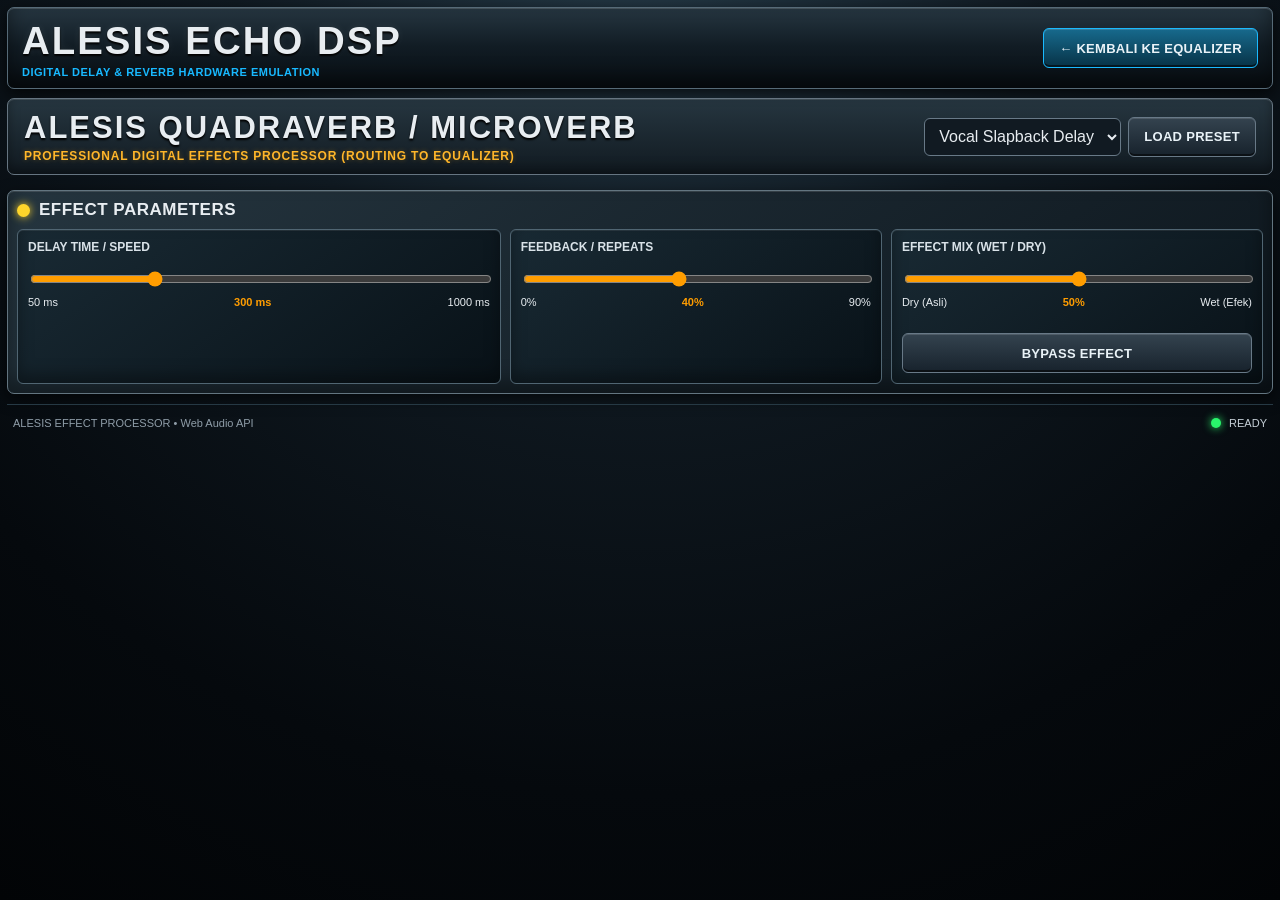
==== alesis.html @ 9c092f13 "Add alesis.html for Alesis Echo DSP interface Signed-off-by: alfattahfinance <mhmdaril707@gmail.com>" ====
<!DOCTYPE html>
<html lang="id">
<head>
  <meta charset="UTF-8" />
  <meta
    name="viewport"
    content="width=device-width, initial-scale=1.0, viewport-fit=cover"
  />
  <title>Alesis Echo & DSP Effect Unit</title>
  <link rel="stylesheet" href="css/style.css">
</head>

<body>

  <main class="app">

    <!-- TOP HEADER -->
    <header class="top-rack">

      <div class="brand">
        <h1>ALESIS ECHO DSP</h1>
        <p>DIGITAL DELAY & REVERB HARDWARE EMULATION</p>
      </div>

      <div class="top-actions">
        <!-- TOMBOL KEMBALI KE HALAMAN EQUALIZER -->
        <a href="index.html" class="hardware-button" style="text-decoration: none; display: inline-flex; align-items: center; background: linear-gradient(180deg, #176a8d, #073246); border-color: #1abaff;">
          ← KEMBALI KE EQUALIZER
        </a>
      </div>

    </header>

    <!-- DEVICE TITLE -->
    <section class="device-title">
      <div>
        <div class="device-name">ALESIS QUADRAVERB / MICROVERB</div>
        <div class="device-subtitle">PROFESSIONAL DIGITAL EFFECTS PROCESSOR (ROUTING TO EQUALIZER)</div>
      </div>

      <div class="preset-area">
        <select id="alesisPresetSelect">
          <option value="vocal-delay">Vocal Slapback Delay</option>
          <option value="long-echo">Long Echo / Stadium</option>
          <option value="reverb-hall">Large Hall Reverb</option>
        </select>
        <button class="hardware-button" id="applyAlesisPreset">LOAD PRESET</button>
      </div>
    </section>

    <!-- KONTROL EFEK ALESIS -->
    <section class="audio-engine" style="margin-top: 15px;">
      <div class="section-title">EFFECT PARAMETERS</div>

      <div class="engine-grid">

        <!-- DELAY TIME -->
        <div class="engine-box">
          <div class="engine-label">DELAY TIME / SPEED</div>
          <div style="margin: 15px 0;">
            <input type="range" id="delayTime" min="50" max="1000" step="10" value="300" />
            <div style="display: flex; justify-content: space-between; font-size: 11px; margin-top: 5px;">
              <span>50 ms</span>
              <strong id="delayTimeValue" style="color: var(--orange);">300 ms</strong>
              <span>1000 ms</span>
            </div>
          </div>
        </div>

        <!-- FEEDBACK -->
        <div class="engine-box">
          <div class="engine-label">FEEDBACK / REPEATS</div>
          <div style="margin: 15px 0;">
            <input type="range" id="delayFeedback" min="0" max="0.9" step="0.05" value="0.4" />
            <div style="display: flex; justify-content: space-between; font-size: 11px; margin-top: 5px;">
              <span>0%</span>
              <strong id="feedbackValue" style="color: var(--orange);">40%</strong>
              <span>90%</span>
            </div>
          </div>
        </div>

        <!-- MIX -->
        <div class="engine-box">
          <div class="engine-label">EFFECT MIX (WET / DRY)</div>
          <div style="margin: 15px 0;">
            <input type="range" id="effectMix" min="0" max="1" step="0.05" value="0.5" />
            <div style="display: flex; justify-content: space-between; font-size: 11px; margin-top: 5px;">
              <span>Dry (Asli)</span>
              <strong id="mixValue" style="color: var(--orange);">50%</strong>
              <span>Wet (Efek)</span>
            </div>
          </div>
          <button class="hardware-button" id="bypassAlesis" style="width:100%; margin-top:10px;">BYPASS EFFECT</button>
        </div>

      </div>
    </section>

    <!-- FOOTER -->
    <footer class="footer">
      <div>ALESIS EFFECT PROCESSOR • Web Audio API</div>
      <div class="ready" id="readyStatusAlesis">READY</div>
    </footer>

  </main>

  <!-- SCRIPT KHUSUS HALAMAN ALESIS YANG MEMANGGIL echo-alesis.js -->
  <script src="js/audio-engine.js"></script>
  <script src="js/echo-alesis.js"></script>
  <script src="js/app.js"></script>
</body>
</html>
---- css/style.css ----
/* =========================================================
   DBX 2231 GRAPHIC EQUALIZER
   COMPLETE RESPONSIVE HARDWARE UI
   ========================================================= */

:root {
  --bg: #080b0e;
  --panel: #171c21;
  --panel-2: #222a31;
  --panel-3: #303941;
  --border: #58636d;
  --text: #e8edf1;
  --muted: #9da8b1;

  --orange: #ff9d00;
  --orange-dark: #9d5100;

  --green: #29f56b;
  --yellow: #ffd52b;
  --red: #ff3030;
  --blue: #279cff;
  --blue-bright: #00c8ff;
}

* {
  box-sizing: border-box;
}

html,
body {
  width: 100%;
  min-height: 100%;
  margin: 0;
  padding: 0;
}

html {
  overflow-x: hidden;
}

body {
  overflow-x: hidden;
  background: radial-gradient(circle at 50% -10%, #263b49 0%, #101a22 35%, #05090d 75%, #020406 100%);
  color: var(--text);
  font-family: Arial, Helvetica, sans-serif;
  -webkit-text-size-adjust: 100%;
}

button,
input,
select {
  font: inherit;
}

button,
select {
  color: var(--text);
}

button {
  cursor: pointer;
  -webkit-tap-highlight-color: transparent;
  touch-action: manipulation;
}

button:active {
  transform: translateY(1px);
}

.app {
  width: 100%;
  max-width: 1900px;
  margin: 0 auto;
  padding: 7px;
}

.top-rack {
  min-height: 82px;
  display: flex;
  align-items: center;
  justify-content: space-between;
  gap: 14px;
  padding: 8px 14px;
  background: linear-gradient(180deg, #263641 0%, #111c24 48%, #080e13 100%);
  border: 1px solid #566a77;
  border-radius: 7px;
  box-shadow: inset 0 1px 0 rgba(255,255,255,.15), inset 0 -10px 20px rgba(0,0,0,.45), 0 5px 15px rgba(0,0,0,.7);
}

.brand {
  min-width: 0;
}

.brand h1 {
  margin: 0;
  font-size: clamp(22px, 3vw, 42px);
  font-weight: 900;
  letter-spacing: 2px;
  text-shadow: 0 2px 2px #000, 0 0 8px rgba(255,255,255,.08);
}

.brand p {
  margin: 3px 0 0;
  color: #18b9ff;
  font-size: 11px;
  font-weight: 800;
  letter-spacing: .5px;
}

.top-actions {
  display: flex;
  flex-wrap: wrap;
  justify-content: flex-end;
  gap: 5px;
}

.hardware-button {
  min-height: 40px;
  padding: 8px 15px;
  border: 1px solid #687987;
  border-radius: 6px;
  background: linear-gradient(180deg, #34434f, #17222c);
  box-shadow: inset 0 1px 0 #ffffff22, inset 0 -2px 0 #0008;
  color: #e9f2f7;
  font-size: 13px;
  font-weight: 800;
  letter-spacing: .3px;
}

.hardware-button:hover {
  border-color: #18bfff;
  box-shadow: 0 0 10px rgba(0,180,255,.35), inset 0 1px 0 rgba(255,255,255,.15);
}

.hardware-button.active {
  color: #fff;
  background: linear-gradient(180deg, #176a8d, #073246);
  border-color: #1abaff;
  box-shadow: 0 0 8px rgba(0,180,255,.4), inset 0 0 8px rgba(0,180,255,.25);
}

.device-title {
  min-height: 70px;
  display: flex;
  align-items: center;
  justify-content: space-between;
  gap: 15px;
  margin-top: 9px;
  padding: 11px 16px;
  border: 1px solid #667581;
  border-radius: 7px;
  background: linear-gradient(180deg, #263640, #111a21);
  box-shadow: inset 0 1px 0 rgba(255,255,255,.12), inset 0 -5px 12px rgba(0,0,0,.35);
}

.device-name {
  font-size: clamp(20px, 3vw, 31px);
  font-weight: 900;
  letter-spacing: 2px;
  text-shadow: 0 2px 2px #000;
}

.device-subtitle {
  margin-top: 3px;
  color: #ffb62a;
  font-size: 12px;
  font-weight: 800;
  letter-spacing: .8px;
  text-shadow: 0 0 5px rgba(255,170,0,.3);
}

.preset-area {
  display: flex;
  align-items: center;
  flex-wrap: wrap;
  gap: 7px;
}

select {
  min-height: 38px;
  padding: 7px 10px;
  border: 1px solid #687987;
  border-radius: 6px;
  background: #111a22;
  color: var(--text);
}

.channels-scroll {
  width: 100%;
  min-width: 0;
  margin: 0;
  padding: 0;
  overflow-x: auto;
  overflow-y: hidden;
  -webkit-overflow-scrolling: touch;
  overscroll-behavior-x: contain;
  overscroll-behavior-y: none;
  scrollbar-width: auto;
  scrollbar-color: #788792 #151c22;
  touch-action: pan-x;
}

.channels {
  display: grid;
  grid-template-columns: minmax(0, 1fr) minmax(0, 1fr);
  gap: 10px;
  width: 100%;
  min-width: 0;
  margin-top: 9px;
  align-items: stretch;
}

.channel {
  position: relative;
  min-width: 0;
  width: 100%;
  padding: 10px;
  border: 1px solid #687782;
  border-radius: 7px;
  background: linear-gradient(145deg, #263842 0%, #111c24 35%, #0a1117 70%, #1b2932 100%);
  box-shadow: inset 0 1px 0 rgba(255,255,255,.12), inset 0 -15px 25px rgba(0,0,0,.45), 0 5px 15px rgba(0,0,0,.75);
  overflow: hidden;
}

.channel-header {
  min-height: 43px;
  display: flex;
  align-items: center;
  justify-content: space-between;
  gap: 8px;
  margin-bottom: 9px;
  padding: 3px 7px;
  background: linear-gradient(180deg, #1e2d37, #0a1218);
  border: 1px solid #435966;
  box-shadow: inset 0 1px 0 rgba(255,255,255,.1), inset 0 -5px 10px rgba(0,0,0,.35);
}

.channel-label {
  display: flex;
  align-items: center;
  gap: 9px;
  font-size: clamp(16px, 1.5vw, 22px);
  font-weight: 900;
  letter-spacing: .5px;
  text-shadow: 0 2px 2px #000;
}

.power-led {
  width: 20px;
  height: 20px;
  flex: 0 0 auto;
  border-radius: 50%;
  background: radial-gradient(circle at 35% 30%, #ffffff 0 8%, #62ff9a 20%, #13ef51 55%, #07842d 100%);
  border: 1px solid #42ff83;
  box-shadow: 0 0 6px #1dff61, 0 0 18px rgba(25,255,90,.8), inset 0 1px 3px #fff;
}

.channel-status {
  display: flex;
  flex-wrap: wrap;
  justify-content: flex-end;
  gap: 5px;
}

.status-light {
  display: inline-flex;
  align-items: center;
  gap: 6px;
  min-height: 31px;
  padding: 5px 9px;
  border: 1px solid #4b606d;
  border-radius: 5px;
  background: linear-gradient(180deg, #202e37, #0a1117);
  color: #8e9aa2;
  font-size: 10px;
  font-weight: 800;
  box-shadow: inset 0 1px 0 rgba(255,255,255,.08), 0 2px 3px #000;
}

.status-light::before {
  content: "";
  width: 9px;
  height: 9px;
  flex: 0 0 auto;
  border-radius: 50%;
  background: #26342c;
  box-shadow: none;
  opacity: .45;
}

.status-light.active {
  color: #dfffea;
  border-color: #27663e;
  background: linear-gradient(180deg, #172b20, #09130d);
}

.status-light.active::before {
  background: var(--green);
  box-shadow: 0 0 7px var(--green), 0 0 13px rgba(41,245,107,.45);
  opacity: 1;
}

.status-light.bypass {
  color: #9a8587;
}

.status-light.bypass::before {
  background: #3a171b;
  box-shadow: none;
  opacity: .45;
}

.status-light.bypass.active {
  color: #ffd8da;
  border-color: #71343a;
  background: linear-gradient(180deg, #32171a, #10090a);
}

.status-light.bypass.active::before {
  background: var(--red);
  box-shadow: 0 0 7px var(--red), 0 0 14px rgba(255,48,48,.45);
  opacity: 1;
}

.status-light.test {
  color: #998f69;
}

.status-light.test::before {
  background: #3a3214;
  box-shadow: none;
  opacity: .45;
}

.status-light.test.active {
  color: #fff2a2;
  border-color: #77651d;
  background: linear-gradient(180deg, #332d12, #110f07);
}

.status-light.test.active::before {
  background: var(--yellow);
  box-shadow: 0 0 7px var(--yellow), 0 0 14px rgba(255,213,43,.45);
  opacity: 1;
}

.control-row {
  display: grid;
  grid-template-columns: 1.15fr .9fr .9fr 1.55fr auto;
  gap: 7px;
  align-items: stretch;
}

.control-box {
  min-width: 0;
  min-height: 108px;
  padding: 8px;
  border: 1px solid #506674;
  border-radius: 6px;
  background: linear-gradient(145deg, #1b2a34, #091117);
  box-shadow: inset 0 1px 0 rgba(255,255,255,.09), inset 0 -8px 15px rgba(0,0,0,.4), 0 2px 4px rgba(0,0,0,.45);
}

.control-title {
  margin-bottom: 8px;
  color: #e7edf1;
  font-size: 11px;
  font-weight: 900;
  letter-spacing: .3px;
  text-shadow: 0 1px 2px #000;
  white-space: nowrap;
}

.gain-slider {
  width: 100%;
  height: 18px;
  cursor: pointer;
  touch-action: pan-y;
}

.gain-slider::-webkit-slider-thumb {
  appearance: none;
  -webkit-appearance: none;
  width: 22px;
  height: 22px;
  border-radius: 50%;
  background: radial-gradient(circle at 35% 30%, #dce5e9 0 7%, #7e8a91 22%, #263038 58%, #080b0e 80%, #6c777d 100%);
  border: 1px solid #aab6bc;
  box-shadow: 0 2px 5px #000, 0 0 5px rgba(0,160,255,.4);
}

.gain-value {
  display: flex;
  align-items: center;
  justify-content: space-between;
  gap: 6px;
  margin-top: 4px;
  font-size: 12px;
}

.gain-value strong {
  font-size: 15px;
  color: #f0f3f5;
}

input[type="range"] {
  width: 100%;
  accent-color: var(--orange);
  cursor: pointer;
}

.small-button {
  min-height: 35px;
  min-width: 38px;
  padding: 5px 10px;
  border: 1px solid #617582;
  border-radius: 5px;
  background: linear-gradient(180deg, #334754, #101b23);
  color: #e9f2f7;
  box-shadow: inset 0 1px 0 rgba(255,255,255,.12), inset 0 -3px 5px rgba(0,0,0,.45), 0 2px 3px #000;
  font-size: 11px;
  font-weight: 900;
  touch-action: manipulation;
  -webkit-tap-highlight-color: transparent;
}

.small-button:hover {
  border-color: #14baff;
}

.small-button.active {
  color: #fff;
  background: linear-gradient(180deg, #176a8d, #073246);
  border-color: #1abaff;
  box-shadow: 0 0 8px rgba(0,180,255,.4), inset 0 0 8px rgba(0,180,255,.25);
}

.channel-buttons {
  display: flex;
  gap: 6px;
  margin-top: 7px;
}

.channel-buttons .small-button {
  min-height: 43px;
  flex: 1;
  background: linear-gradient(180deg, #30434f, #0e1a22);
  font-size: 11px;
  letter-spacing: .4px;
}

.meter-box {
  min-width: 0;
}

.meter-scale {
  display: flex;
  justify-content: space-between;
  gap: 2px;
  margin-bottom: 5px;
  color: #d7e0e7;
  font-size: 9px;
}

.led-meter {
  display: grid;
  grid-template-columns: repeat(18, minmax(7px, 1fr));
  gap: 3px;
  min-height: 36px;
  padding: 5px;
  border: 1px solid #314752;
  border-radius: 5px;
  background: linear-gradient(180deg, #020609, #071015);
  box-shadow: inset 0 0 10px #000, 0 0 2px rgba(0,180,255,.25);
  direction: ltr;
}

.led-meter span {
  min-width: 7px;
  height: 22px;
  border-radius: 3px;
  background: linear-gradient(180deg, #10201c, #07100e);
  border: 1px solid #20352d;
  box-shadow: inset 0 0 3px #000;
}

.led-meter span.on {
  background: linear-gradient(180deg, #75ff9a, #0cff4d);
  border-color: #a0ffb8;
  box-shadow: 0 0 5px #20ff65, 0 0 11px rgba(20,255,80,.65), inset 0 0 4px #fff;
}

.led-meter span:nth-child(n + 11).on {
  background: linear-gradient(180deg, #fff176, #ffc400);
  border-color: #fff8a0;
  box-shadow: 0 0 7px #ffd21c, inset 0 0 3px #fff;
}

.led-meter span:nth-child(n + 16).on {
  background: linear-gradient(180deg, #ff8b8b, #ff2020);
  border-color: #ffb0b0;
  box-shadow: 0 0 8px #ff3030, 0 0 14px rgba(255,40,40,.6);
}

.clip-box {
  display: flex;
  flex-direction: column;
  align-items: center;
  justify-content: center;
  gap: 5px;
  min-width: 55px;
  border: 1px solid #743238;
  border-radius: 6px;
  background: linear-gradient(180deg, #401719, #18090b);
  box-shadow: inset 0 0 10px rgba(255,0,0,.12), 0 2px 4px #000;
}

.clip-led {
  width: 17px;
  height: 17px;
  border-radius: 50%;
  background: radial-gradient(circle, #87252a, #3b1115);
  border: 1px solid #9d3036;
}

.clip-led.on {
  background: radial-gradient(circle at 35% 30%, #fff 0 5%, #ff7777 18%, #ff2020 60%, #a40000 100%);
  box-shadow: 0 0 8px #ff3030, 0 0 20px rgba(255,0,0,.75);
}

.clip-text {
  color: #ff7777;
  font-size: 10px;
  font-weight: 900;
}

.eq-wrapper {
  position: relative;
  width: 100%;
  max-width: 100%;
  min-width: 0;
  margin-top: 10px;
  padding: 8px 4px 10px;
  border: 1px solid #435b68;
  border-radius: 6px;
  background: linear-gradient(90deg, #080f14, #17252e 50%, #080f14);
  box-shadow: inset 0 0 15px rgba(0,0,0,.55);
  overflow-x: auto;
  overflow-y: hidden;
  -webkit-overflow-scrolling: touch;
  overscroll-behavior-x: contain;
  overscroll-behavior-y: none;
  scrollbar-width: auto;
  scrollbar-color: #788792 #151c22;
  touch-action: pan-x;
  cursor: grab;
}

.eq-wrapper:active {
  cursor: grabbing;
}

.eq-scale {
  display: grid;
  grid-template-columns: repeat(7, 1fr);
  width: 100%;
  min-width: 1178px;
  margin-bottom: 4px;
  color: #e0e7ec;
  font-size: 11px;
  font-weight: 800;
}

.eq-scale span {
  text-align: center;
}

.eq-area {
  display: flex;
  flex-direction: row;
  align-items: stretch;
  width: max-content;
  min-width: 1220px;
  gap: 8px;
}

.db-scale {
  display: flex;
  flex-direction: column;
  justify-content: space-between;
  flex: 0 0 31px;
  width: 31px;
  height: 330px;
  padding: 9px 0 22px;
  color: #e2e9ed;
  font-size: 10px;
  font-weight: 900;
  text-align: right;
  text-shadow: 0 1px 2px #000;
  pointer-events: none;
}

.bands {
  display: grid;
  grid-template-columns: repeat(31, 30px);
  grid-auto-columns: 30px;
  gap: 8px;
  width: max-content;
  min-width: 1178px;
  flex: 0 0 auto;
  align-items: stretch;
}

.band {
  position: relative;
  width: 30px;
  min-width: 30px;
  max-width: 30px;
  height: 330px;
  padding: 6px 2px 0;
  border: 1px solid #4c606c;
  border-radius: 5px;
  background: linear-gradient(90deg, #091117, #1d2a33 48%, #091117);
  box-shadow: inset 1px 0 rgba(255,255,255,.04), inset -1px 0 rgba(0,0,0,.8), inset 0 0 5px #000;
  flex: 0 0 30px;
  user-select: none;
  -webkit-user-select: none;
  touch-action: pan-x;
  -webkit-tap-highlight-color: transparent;
  cursor: pointer;
}

.band.is-dragging {
  cursor: ns-resize;
}

.band:focus-within {
  outline: none;
}

.band-track {
  position: absolute;
  top: 12px;
  bottom: 36px;
  left: 50%;
  width: 6px;
  transform: translateX(-50%);
  border-radius: 999px;
  background: repeating-linear-gradient(to bottom, #6d7c85 0, #6d7c85 1px, transparent 1px, transparent 16px), linear-gradient(90deg, #060a0e, #53636d, #060a0e);
  box-shadow: inset 0 0 4px #000, 0 0 0 1px #05080a;
  pointer-events: none;
}

.band-track::after {
  content: "";
  position: absolute;
  left: 50%;
  bottom: 0;
  width: 6px;
  height: var(--fader-level, 50%);
  transform: translateX(-50%);
  border-radius: 999px;
  background: linear-gradient(to top, #18a0ff, #49c7ff);
  box-shadow: 0 0 5px #00bfff, 0 0 10px rgba(0,180,255,.55);
  pointer-events: none;
}

.band input[type="range"] {
  position: absolute;
  z-index: 5;
  top: 50%;
  left: 50%;
  width: 282px;
  height: 44px;
  margin: 0;
  transform: translate(-50%, -50%) rotate(-90deg);
  appearance: none;
  -webkit-appearance: none;
  background: transparent;
  cursor: pointer;
  pointer-events: none;
  touch-action: none;
}

.band input[type="range"]::-webkit-slider-runnable-track {
  height: 6px;
  border: none;
  border-radius: 999px;
  background: transparent;
}

.band input[type="range"]::-moz-range-track {
  height: 6px;
  border: none;
  border-radius: 999px;
  background: transparent;
}

.band input[type="range"]::-webkit-slider-thumb {
  appearance: none;
  -webkit-appearance: none;
  width: 28px;
  height: 40px;
  margin-top: -17px;
  border: 2px solid rgba(255,255,255,.8);
  border-radius: 6px;
  background: linear-gradient(to bottom, #f5f5f5, #aeb6bf);
  box-shadow: 0 2px 5px rgba(0,0,0,.45), inset 0 1px 1px rgba(255,255,255,.8);
  pointer-events: none;
}

.band input[type="range"]::-moz-range-thumb {
  width: 28px;
  height: 40px;
  border: 2px solid rgba(255,255,255,.8);
  border-radius: 6px;
  background: linear-gradient(to bottom, #f5f5f5, #aeb6bf);
  box-shadow: 0 2px 5px rgba(0,0,0,.45), inset 0 1px 1px rgba(255,255,255,.8);
  pointer-events: none;
}

.band-frequency {
  position: absolute;
  left: 50%;
  bottom: 18px;
  transform: translateX(-50%);
  width: max-content;
  color: #e8eef2;
  font-size: 9px;
  line-height: 1;
  font-weight: 900;
  white-space: nowrap;
  text-align: center;
  text-shadow: 0 1px 2px #000;
  pointer-events: none;
}

.band-value {
  position: absolute;
  left: 50%;
  bottom: 2px;
  transform: translateX(-50%);
  width: max-content;
  min-width: 28px;
  color: #ffc12a;
  font-size: 9px;
  line-height: 1;
  font-weight: 900;
  white-space: nowrap;
  text-align: center;
  text-shadow: 0 0 4px rgba(255,170,0,.35);
  pointer-events: none;
}

.channel-footer {
  display: flex;
  align-items: center;
  justify-content: space-between;
  gap: 8px;
  margin-top: 7px;
  color: #9eabb5;
  font-size: 10px;
}

.audio-engine {
  margin-top: 10px;
  padding: 9px;
  border: 1px solid #637580;
  border-radius: 7px;
  background: linear-gradient(145deg, #25353f, #0d161d);
  box-shadow: inset 0 1px 0 rgba(255,255,255,.12), inset 0 -12px 20px rgba(0,0,0,.4), 0 5px 15px rgba(0,0,0,.65);
}

.section-title {
  display: flex;
  align-items: center;
  gap: 9px;
  margin-bottom: 9px;
  font-size: 17px;
  font-weight: 900;
  letter-spacing: .5px;
}

.section-title::before {
  content: "";
  width: 13px;
  height: 13px;
  flex: 0 0 auto;
  border-radius: 50%;
  background: var(--yellow);
  box-shadow: 0 0 9px var(--yellow);
}

.engine-grid {
  display: grid;
  grid-template-columns: 1.3fr 1fr 1fr;
  gap: 9px;
}

.engine-box {
  min-width: 0;
  padding: 10px;
  border: 1px solid #506572;
  border-radius: 6px;
  background: linear-gradient(145deg, #192a34, #081117);
  box-shadow: inset 0 1px 0 rgba(255,255,255,.08), inset 0 -8px 15px rgba(0,0,0,.35);
}

.engine-label {
  margin-bottom: 8px;
  color: #d9e2e8;
  font-size: 12px;
  font-weight: 800;
}

.engine-controls {
  display: flex;
  flex-wrap: wrap;
  gap: 7px;
}

.engine-controls .hardware-button {
  flex: 1 1 120px;
  min-height: 43px;
  background: linear-gradient(180deg, #315064, #0c1b24);
}

.hardware-select {
  width: 100%;
  min-height: 34px;
  padding: 5px 8px;
  font-size: 12px;
}

.file-input {
  width: 100%;
  color: #b8c4cc;
  font-size: 11px;
}

#audioPlayer {
  width: 100%;
  min-height: 38px;
  margin-top: 10px;
  border-radius: 5px;
  background: #071017;
}

#currentAudioName {
  margin-top: 7px;
  padding: 7px 9px;
  border: 1px solid #334a56;
  border-radius: 5px;
  background: #091219;
  color: #dce6eb;
  font-size: 11px;
  font-weight: 700;
  white-space: nowrap;
  overflow: hidden;
  text-overflow: ellipsis;
}

#audioPlaylist {
  margin-top: 6px;
  max-height: 160px;
  overflow-y: auto;
  border: 1px solid #405561;
  border-radius: 5px;
  background: #071017;
  box-shadow: inset 0 0 8px rgba(0,0,0,.6);
  scrollbar-width: thin;
  scrollbar-color: #667984 #101920;
}

#audioPlaylist button {
  transition: background .15s ease, color .15s ease;
}

#audioPlaylist button:hover {
  background: #174761 !important;
}

.master-row {
  display: flex;
  align-items: center;
  gap: 10px;
}

.master-row input {
  flex: 1;
}

.master-row input[type="range"] {
  height: 9px;
  appearance: none;
  -webkit-appearance: none;
  border-radius: 5px;
  background: linear-gradient(90deg, #078bff, #23aaff 65%, #3c4449 65%);
  box-shadow: inset 0 2px 3px #000;
}

.master-row input[type="range"]::-webkit-slider-thumb {
  appearance: none;
  -webkit-appearance: none;
  width: 25px;
  height: 34px;
  border: 1px solid #d4dce0;
  border-radius: 4px;
  background: linear-gradient(180deg, #f5f8fa, #87949a, #dce3e7, #58646a);
  box-shadow: 0 2px 5px #000, 0 0 6px rgba(0,170,255,.5);
}

.master-value {
  min-width: 55px;
  color: #ffb52b;
  font-weight: 900;
  text-align: right;
}

.footer {
  display: flex;
  align-items: center;
  justify-content: space-between;
  gap: 10px;
  margin-top: 10px;
  padding: 12px 6px 2px;
  border-top: 1px solid #263944;
  color: #8f9da8;
  font-size: 11px;
}

.ready {
  display: flex;
  align-items: center;
  gap: 8px;
  color: #c6d0d7;
}

.ready::before {
  content: "";
  width: 10px;
  height: 10px;
  flex: 0 0 auto;
  border-radius: 50%;
  background: var(--green);
  box-shadow: 0 0 8px var(--green);
}

@media (max-width: 1100px) {
  .control-row {
    grid-template-columns: 1fr 1fr 1fr;
  }
  .meter-box {
    grid-column: span 2;
  }
  .clip-box {
    min-height: 70px;
  }
  .engine-grid {
    grid-template-columns: 1fr 1fr;
  }
}

@media (orientation: landscape) and (max-width: 1100px) {
  .app {
    padding: 5px;
  }
  .channels {
    grid-template-columns: 520px 520px;
    width: max-content;
    min-width: max-content;
    gap: 18px;
  }
  .channel {
    width: 520px;
    min-width: 520px;
    max-width: 520px;
  }
  .channel-header {
    flex-direction: row;
  }
  .channel-status {
    justify-content: flex-end;
  }
  .band {
    height: 300px;
  }
  .db-scale {
    height: 300px;
  }
  .eq-area {
    min-width: 1220px;
  }
}

@media (max-width: 760px) {
  .app {
    padding: 7px;
  }
  .top-rack,
  .device-title {
    align-items: flex-start;
    flex-direction: column;
  }
  .top-actions,
  .preset-area {
    width: 100%;
    justify-content: flex-start;
  }
  .channels {
    grid-template-columns: 1fr;
    width: 100%;
    min-width: 0;
  }
  .channel {
    width: 100%;
    min-width: 0;
    max-width: 100%;
    padding: 8px;
  }
  .channel-header {
    align-items: flex-start;
    flex-direction: column;
  }
  .channel-status {
    justify-content: flex-start;
  }
  .control-row {
    grid-template-columns: 1fr 1fr;
  }
  .meter-box {
    grid-column: span 2;
  }
  .clip-box {
    min-height: 58px;
  }
  .engine-grid {
    grid-template-columns: 1fr;
  }
  .footer {
    align-items: flex-start;
    flex-direction: column;
  }
}

@media (max-width: 480px) {
  .channel {
    padding: 8px;
  }
  .channel-label {
    font-size: 16px;
  }
  .status-light {
    min-height: 28px;
    padding: 4px 7px;
    font-size: 9px;
  }
  .control-row {
    gap: 6px;
  }
  .control-box {
    padding: 7px;
  }
  .eq-scale {
    min-width: 1178px;
  }
  .eq-area {
    min-width: 1220px;
  }
  .bands {
    grid-template-columns: repeat(31, 30px);
    gap: 8px;
  }
  .band {
    width: 30px;
    min-width: 30px;
    max-width: 30px;
    height: 330px;
    flex-basis: 30px;
  }
  .db-scale {
    height: 330px;
  }
  .led-meter {
    gap: 2px;
  }
  .led-meter span {
    min-width: 5px;
  }
}

@media (min-width: 1000px) {
  .band {
    width: 32px;
    min-width: 32px;
    max-width: 32px;
  }
  .bands {
    grid-template-columns: repeat(31, 32px);
    grid-auto-columns: 32px;
    gap: 9px;
  }
}

@media (min-width: 1600px) {
  .band {
    height: 360px;
  }
  .db-scale {
    height: 360px;
  }
}

@media (max-width: 600px) {
  .engine-controls {
    flex-direction: column;
  }
  .engine-controls .hardware-button {
    width: 100%;
    flex: 1 1 auto;
  }
  .master-row {
    align-items: stretch;
    flex-direction: column;
  }
  .master-value {
    width: 100%;
    text-align: left;
  }
}

@media (prefers-reduced-motion: reduce) {
  *,
  *::before,
  *::after {
    scroll-behavior: auto !important;
    animation-duration: .01ms !important;
    animation-iteration-count: 1 !important;
    transition-duration: .01ms !important;
  }
}
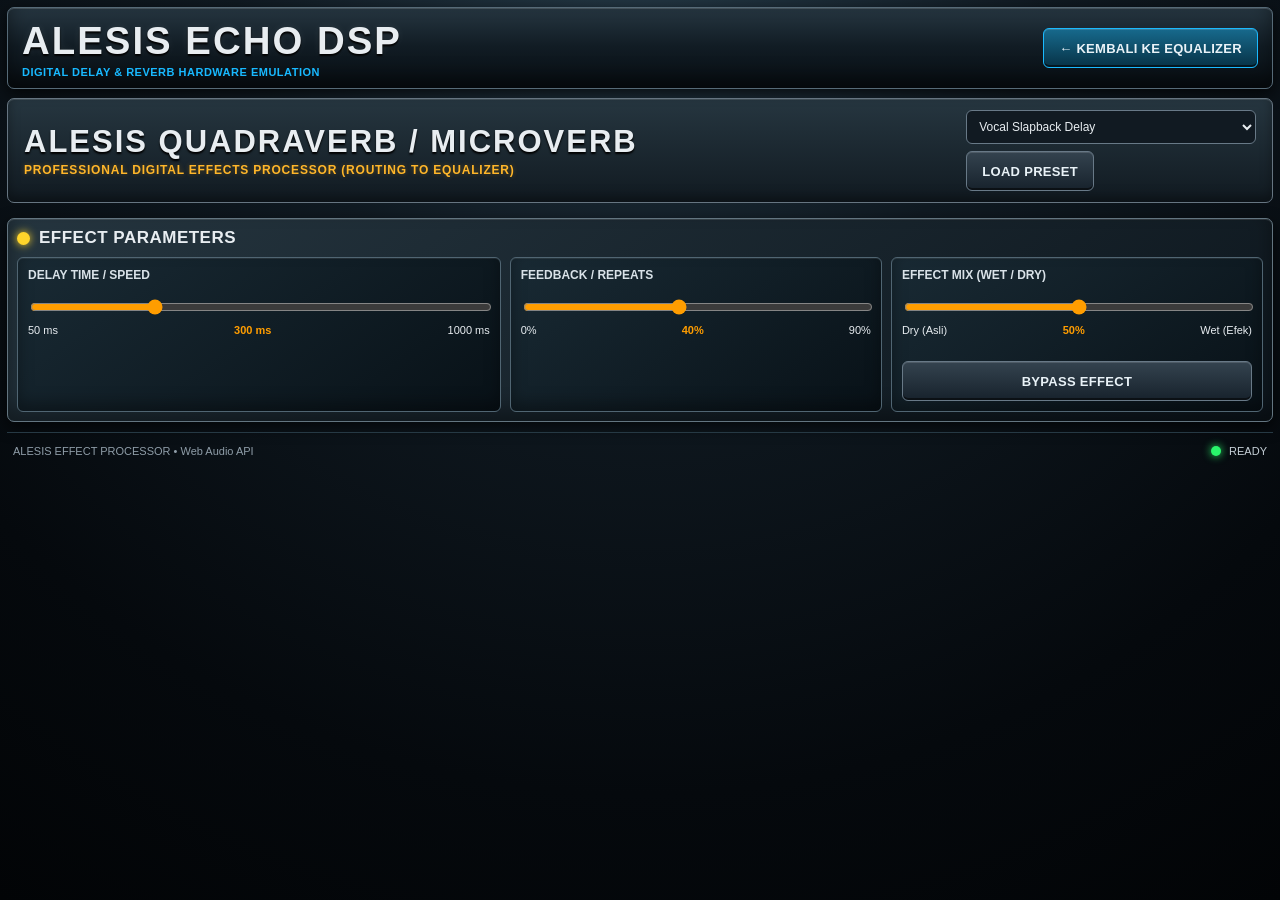
==== commit 87f499ca: "Add class to alesis preset select element Signed-off-by: alfattahfinance <mhmdaril707@gmail.com>" ====
--- a/alesis.html
+++ b/alesis.html
@@ -39,7 +39,7 @@
       </div>
 
       <div class="preset-area">
-        <select id="alesisPresetSelect">
+        <select id="alesisPresetSelect" class="hardware-select">
           <option value="vocal-delay">Vocal Slapback Delay</option>
           <option value="long-echo">Long Echo / Stadium</option>
           <option value="reverb-hall">Large Hall Reverb</option>
@@ -105,9 +105,8 @@
 
   </main>
 
-  <!-- SCRIPT KHUSUS HALAMAN ALESIS YANG MEMANGGIL echo-alesis.js -->
+  <!-- SCRIPT HALAMAN ALESIS -->
   <script src="js/audio-engine.js"></script>
   <script src="js/echo-alesis.js"></script>
-  <script src="js/app.js"></script>
 </body>
 </html>
--- a/css/style.css
+++ b/css/style.css
@@ -1139,3 +1139,118 @@
     transition-duration: .01ms !important;
   }
 }
+/* =========================================================
+   ECHO ALESIS HARDWARE UI STYLING
+   ========================================================= */
+
+.echo-page {
+  width: 100%;
+  max-width: 900px;
+  margin: 20px auto;
+  padding: 16px;
+
+  border: 1px solid #687782;
+  border-radius: 7px;
+
+  background: linear-gradient(
+    145deg,
+    #263842 0%,
+    #111c24 35%,
+    #0a1117 70%,
+    #1b2932 100%
+  );
+
+  box-shadow:
+    inset 0 1px 0 rgba(255,255,255,.12),
+    inset 0 -15px 25px rgba(0,0,0,.45),
+    0 5px 15px rgba(0,0,0,.75);
+}
+
+.echo-header {
+  min-height: 50px;
+
+  display: flex;
+  align-items: center;
+  justify-content: space-between;
+
+  gap: 10px;
+
+  margin-bottom: 15px;
+  padding: 8px 12px;
+
+  background: linear-gradient(
+    180deg,
+    #1e2d37,
+    #0a1218
+  );
+
+  border: 1px solid #435966;
+  border-radius: 5px;
+
+  box-shadow:
+    inset 0 1px 0 rgba(255,255,255,.1),
+    inset 0 -5px 10px rgba(0,0,0,.35);
+}
+
+.echo-title {
+  font-size: clamp(18px, 2vw, 24px);
+  font-weight: 900;
+  letter-spacing: 1px;
+  text-shadow: 0 2px 2px #000;
+}
+
+.echo-subtitle {
+  margin-top: 2px;
+  color: #ffb62a;
+  font-size: 11px;
+  font-weight: 800;
+  letter-spacing: .5px;
+}
+
+.echo-controls {
+  display: grid;
+  grid-template-columns: repeat(auto-fit, minmax(180px, 1fr));
+  gap: 12px;
+}
+
+.echo-control {
+  padding: 12px;
+  border: 1px solid #506674;
+  border-radius: 6px;
+
+  background: linear-gradient(
+    145deg,
+    #1b2a34,
+    #091117
+  );
+
+  box-shadow:
+    inset 0 1px 0 rgba(255,255,255,.09),
+    inset 0 -8px 15px rgba(0,0,0,.4),
+    0 2px 4px rgba(0,0,0,.45);
+}
+
+.echo-control-title {
+  margin-bottom: 10px;
+  color: #e7edf1;
+  font-size: 12px;
+  font-weight: 900;
+  letter-spacing: .3px;
+  text-shadow: 0 1px 2px #000;
+}
+
+.echo-control input[type="range"] {
+  width: 100%;
+  accent-color: var(--orange);
+  cursor: pointer;
+  margin: 8px 0;
+}
+
+.echo-control-value {
+  text-align: right;
+  color: #ffc12a;
+  font-size: 13px;
+  font-weight: 900;
+  text-shadow: 0 0 4px rgba(255,170,0,.35);
+}
+
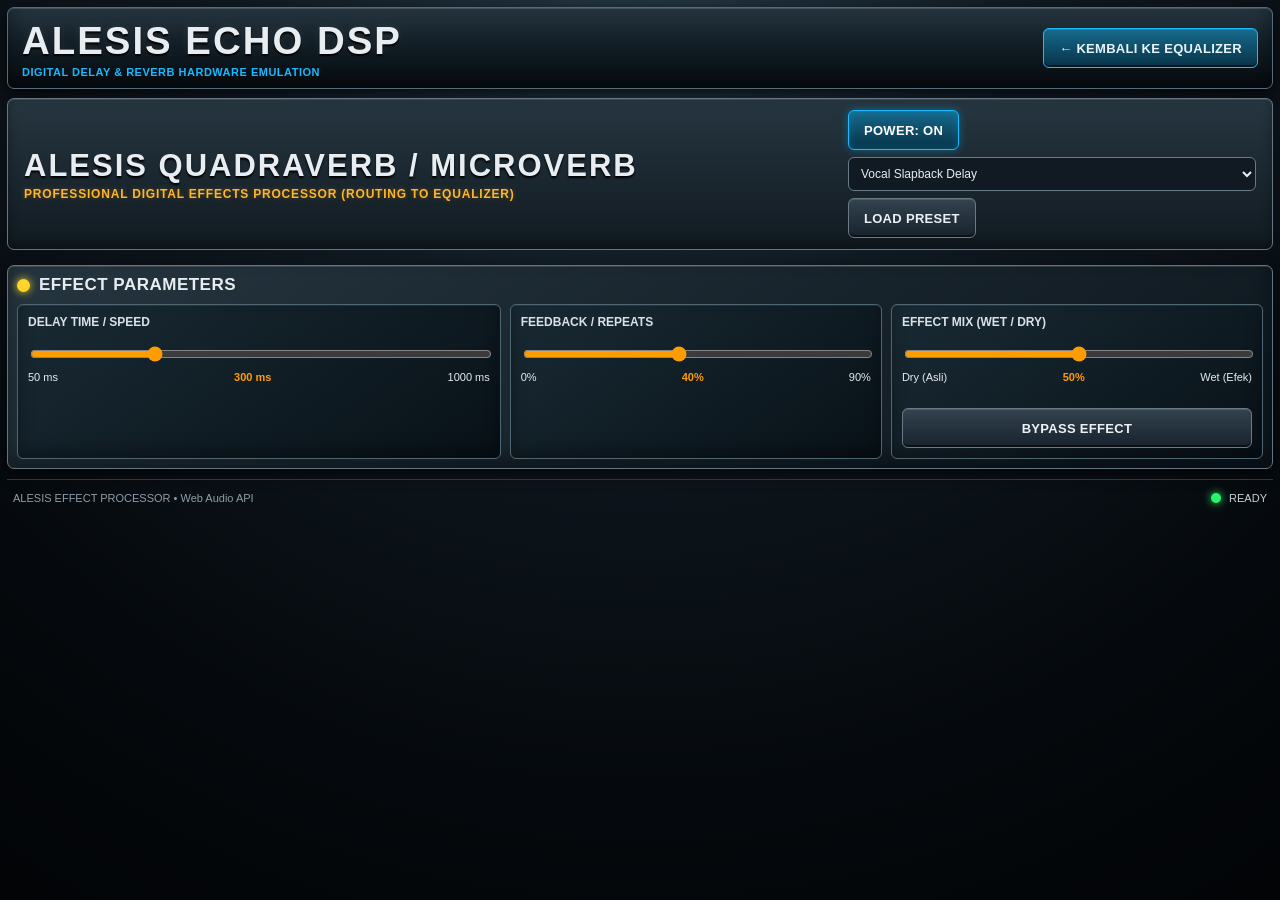
==== commit 887e6b67: "Add power button to Alesis effects processor Added a power button for the Alesis effects processor. " ====
--- a/alesis.html
+++ b/alesis.html
@@ -39,6 +39,11 @@
       </div>
 
       <div class="preset-area">
+        <!-- TOMBOL POWER ON / OFF EFEK ALESIS -->
+        <button class="hardware-button active" id="echoPowerBtn" style="background: linear-gradient(180deg, #176a8d, #073246); border-color: #1abaff;">
+          POWER: ON
+        </button>
+
         <select id="alesisPresetSelect" class="hardware-select">
           <option value="vocal-delay">Vocal Slapback Delay</option>
           <option value="long-echo">Long Echo / Stadium</option>
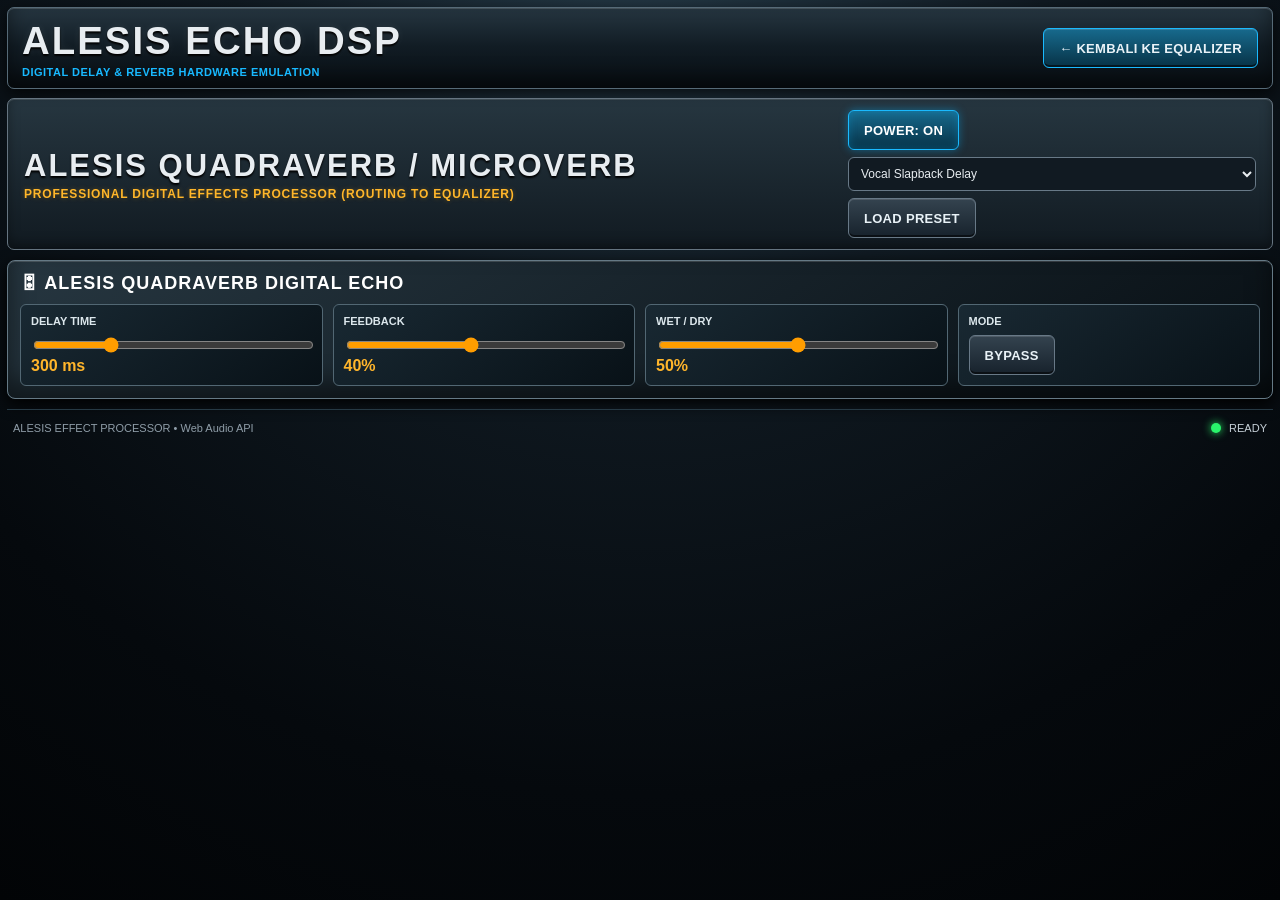
==== commit 206cb476: "Refactor Alesis effect parameters section Signed-off-by: alfattahfinance <mhmdaril707@gmail.com>" ====
--- a/alesis.html
+++ b/alesis.html
@@ -53,54 +53,80 @@
       </div>
     </section>
 
-    <!-- KONTROL EFEK ALESIS -->
-    <section class="audio-engine" style="margin-top: 15px;">
-      <div class="section-title">EFFECT PARAMETERS</div>
+<section class="dsp-rack">
 
-      <div class="engine-grid">
+<div class="dsp-title">
+🎛 ALESIS QUADRAVERB DIGITAL ECHO
+</div>
 
-        <!-- DELAY TIME -->
-        <div class="engine-box">
-          <div class="engine-label">DELAY TIME / SPEED</div>
-          <div style="margin: 15px 0;">
-            <input type="range" id="delayTime" min="50" max="1000" step="10" value="300" />
-            <div style="display: flex; justify-content: space-between; font-size: 11px; margin-top: 5px;">
-              <span>50 ms</span>
-              <strong id="delayTimeValue" style="color: var(--orange);">300 ms</strong>
-              <span>1000 ms</span>
-            </div>
-          </div>
-        </div>
+<div class="dsp-controls">
 
-        <!-- FEEDBACK -->
-        <div class="engine-box">
-          <div class="engine-label">FEEDBACK / REPEATS</div>
-          <div style="margin: 15px 0;">
-            <input type="range" id="delayFeedback" min="0" max="0.9" step="0.05" value="0.4" />
-            <div style="display: flex; justify-content: space-between; font-size: 11px; margin-top: 5px;">
-              <span>0%</span>
-              <strong id="feedbackValue" style="color: var(--orange);">40%</strong>
-              <span>90%</span>
-            </div>
-          </div>
-        </div>
 
-        <!-- MIX -->
-        <div class="engine-box">
-          <div class="engine-label">EFFECT MIX (WET / DRY)</div>
-          <div style="margin: 15px 0;">
-            <input type="range" id="effectMix" min="0" max="1" step="0.05" value="0.5" />
-            <div style="display: flex; justify-content: space-between; font-size: 11px; margin-top: 5px;">
-              <span>Dry (Asli)</span>
-              <strong id="mixValue" style="color: var(--orange);">50%</strong>
-              <span>Wet (Efek)</span>
-            </div>
-          </div>
-          <button class="hardware-button" id="bypassAlesis" style="width:100%; margin-top:10px;">BYPASS EFFECT</button>
-        </div>
+<div class="dsp-control">
+<label>DELAY TIME</label>
+<input type="range"
+id="delayTime"
+min="50"
+max="1000"
+value="300">
 
-      </div>
-    </section>
+<strong id="delayTimeValue">
+300 ms
+</strong>
+
+</div>
+
+
+<div class="dsp-control">
+<label>FEEDBACK</label>
+
+<input type="range"
+id="delayFeedback"
+min="0"
+max="90"
+value="40">
+
+<strong id="feedbackValue">
+40%
+</strong>
+
+</div>
+
+
+<div class="dsp-control">
+<label>WET / DRY</label>
+
+<input type="range"
+id="effectMix"
+min="0"
+max="100"
+value="50">
+
+<strong id="mixValue">
+50%
+</strong>
+
+</div>
+
+
+<div class="dsp-control">
+
+<label>MODE</label>
+
+<button
+class="hardware-button"
+id="bypassAlesis">
+
+BYPASS
+
+</button>
+
+</div>
+
+
+</div>
+
+</section>
 
     <!-- FOOTER -->
     <footer class="footer">
--- a/css/style.css
+++ b/css/style.css
@@ -1254,3 +1254,224 @@
   text-shadow: 0 0 4px rgba(255,170,0,.35);
 }
 
+/* =========================================================
+   DSP EFFECT BAR
+   ========================================================= */
+
+.dsp-rack {
+  margin-top:10px;
+  padding:12px;
+
+  border:1px solid #657985;
+  border-radius:8px;
+
+  background:
+    linear-gradient(
+      145deg,
+      #263640,
+      #080f14
+    );
+
+  box-shadow:
+    inset 0 1px 0 rgba(255,255,255,.15),
+    inset 0 -15px 25px rgba(0,0,0,.5),
+    0 5px 15px #000;
+}
+
+
+.dsp-title {
+  font-size:18px;
+  font-weight:900;
+  letter-spacing:1px;
+
+  color:#fff;
+
+  margin-bottom:10px;
+}
+
+
+.dsp-controls {
+
+  display:grid;
+
+  grid-template-columns:
+  repeat(4,1fr);
+
+  gap:10px;
+}
+
+
+.dsp-control {
+
+  padding:10px;
+
+  border-radius:6px;
+
+  border:1px solid #526773;
+
+  background:
+  linear-gradient(
+    145deg,
+    #192933,
+    #081117
+  );
+
+}
+
+
+.dsp-control label {
+
+  display:block;
+
+  font-size:11px;
+
+  font-weight:900;
+
+  margin-bottom:8px;
+
+  color:#dce7ec;
+
+}
+
+
+.dsp-control strong {
+
+  color:#ffb52b;
+
+}
+
+
+/* =========================================================
+   EQUALIZER BAR
+   ========================================================= */
+
+
+.equalizer-rack {
+
+ margin-top:15px;
+
+ padding:12px;
+
+ border:1px solid #637580;
+
+ border-radius:8px;
+
+ background:
+ linear-gradient(
+ 145deg,
+ #25353f,
+ #080f14
+ );
+
+ box-shadow:
+ inset 0 0 20px #000;
+
+}
+
+
+
+.eq-header {
+
+ display:flex;
+
+ justify-content:space-between;
+
+ align-items:center;
+
+ margin-bottom:10px;
+
+}
+
+
+.eq-title {
+
+ font-size:20px;
+
+ font-weight:900;
+
+}
+
+
+.eq-bar {
+
+ display:flex;
+
+ align-items:flex-end;
+
+ gap:8px;
+
+ overflow-x:auto;
+
+ padding:10px;
+
+
+}
+
+
+.eq-slider {
+
+ width:32px;
+
+ height:260px;
+
+ background:#0b1218;
+
+ border:1px solid #526773;
+
+ border-radius:5px;
+
+ display:flex;
+
+ justify-content:center;
+
+ position:relative;
+
+}
+
+
+.eq-slider input {
+
+ position:absolute;
+
+ width:240px;
+
+ transform:rotate(-90deg);
+
+ top:105px;
+
+}
+
+
+.eq-label {
+
+ position:absolute;
+
+ bottom:5px;
+
+ font-size:9px;
+
+ font-weight:900;
+
+ color:#fff;
+
+}
+
+
+
+@media(max-width:700px){
+
+.dsp-controls{
+
+grid-template-columns:
+1fr 1fr;
+
+}
+
+
+.eq-slider{
+
+height:220px;
+
+}
+
+}
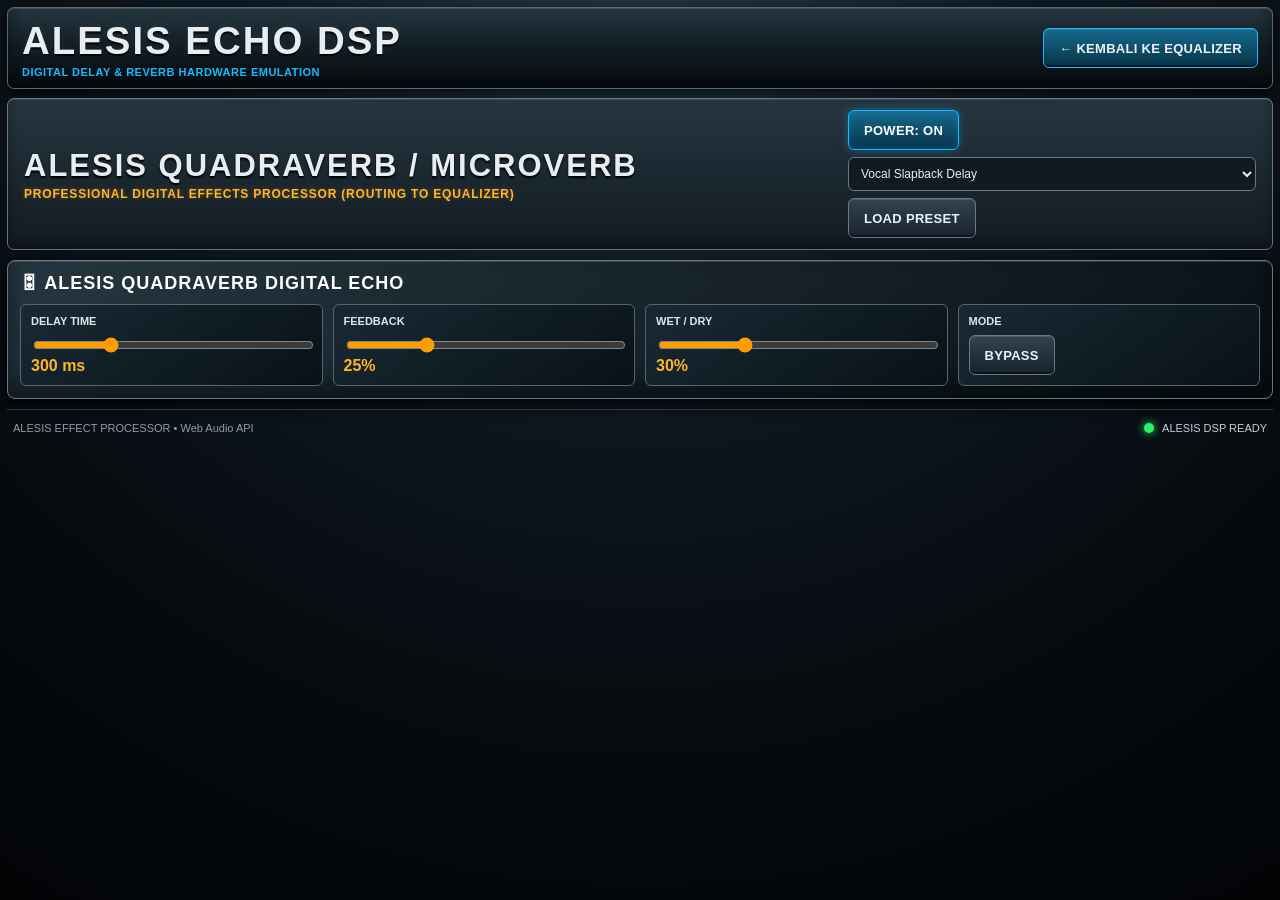
==== commit be035633: "Refactor HTML structure and comments for clarity Signed-off-by: alfattahfinance <mhmdaril707@gmail.c" ====
--- a/alesis.html
+++ b/alesis.html
@@ -9,135 +9,278 @@
   <title>Alesis Echo & DSP Effect Unit</title>
   <link rel="stylesheet" href="css/style.css">
 </head>
-
 <body>
-
   <main class="app">
-
-    <!-- TOP HEADER -->
+    <!-- =====================================================
+         TOP HEADER
+         ===================================================== -->
     <header class="top-rack">
-
       <div class="brand">
         <h1>ALESIS ECHO DSP</h1>
-        <p>DIGITAL DELAY & REVERB HARDWARE EMULATION</p>
-      </div>
-
+        <p>
+          DIGITAL DELAY & REVERB HARDWARE EMULATION
+        </p>
+      </div>
       <div class="top-actions">
-        <!-- TOMBOL KEMBALI KE HALAMAN EQUALIZER -->
-        <a href="index.html" class="hardware-button" style="text-decoration: none; display: inline-flex; align-items: center; background: linear-gradient(180deg, #176a8d, #073246); border-color: #1abaff;">
+        <!--
+          KEMBALI KE INDEX
+          Jangan gunakan href="index.html".
+          index.html adalah AUDIO HOST yang sudah terbuka.
+          Tombol ini hanya kembali ke window tersebut
+          lalu menutup window Alesis.
+        -->
+        <button
+          class="hardware-button"
+          id="backToEqualizer"
+          type="button"
+          style="
+            text-decoration:none;
+            display:inline-flex;
+            align-items:center;
+            background:linear-gradient(
+              180deg,
+              #176a8d,
+              #073246
+            );
+            border-color:#1abaff;
+          "
+        >
           ← KEMBALI KE EQUALIZER
-        </a>
-      </div>
-
+        </button>
+      </div>
     </header>
-
-    <!-- DEVICE TITLE -->
+    <!-- =====================================================
+         DEVICE TITLE
+         ===================================================== -->
     <section class="device-title">
       <div>
-        <div class="device-name">ALESIS QUADRAVERB / MICROVERB</div>
-        <div class="device-subtitle">PROFESSIONAL DIGITAL EFFECTS PROCESSOR (ROUTING TO EQUALIZER)</div>
-      </div>
-
+        <div class="device-name">
+          ALESIS QUADRAVERB / MICROVERB
+        </div>
+        <div class="device-subtitle">
+          PROFESSIONAL DIGITAL EFFECTS PROCESSOR
+          (ROUTING TO EQUALIZER)
+        </div>
+      </div>
       <div class="preset-area">
-        <!-- TOMBOL POWER ON / OFF EFEK ALESIS -->
-        <button class="hardware-button active" id="echoPowerBtn" style="background: linear-gradient(180deg, #176a8d, #073246); border-color: #1abaff;">
+        <!-- =================================================
+             POWER
+             ================================================= -->
+        <button
+          class="hardware-button active"
+          id="echoPowerBtn"
+          type="button"
+          style="
+            background:linear-gradient(
+              180deg,
+              #176a8d,
+              #073246
+            );
+            border-color:#1abaff;
+          "
+        >
           POWER: ON
         </button>
-
-        <select id="alesisPresetSelect" class="hardware-select">
-          <option value="vocal-delay">Vocal Slapback Delay</option>
-          <option value="long-echo">Long Echo / Stadium</option>
-          <option value="reverb-hall">Large Hall Reverb</option>
+        <!-- =================================================
+             PRESET
+             ================================================= -->
+        <select
+          id="alesisPresetSelect"
+          class="hardware-select"
+        >
+          <option value="vocal-delay">
+            Vocal Slapback Delay
+          </option>
+          <option value="long-echo">
+            Long Echo / Stadium
+          </option>
+          <option value="reverb-hall">
+            Large Hall Reverb
+          </option>
         </select>
-        <button class="hardware-button" id="applyAlesisPreset">LOAD PRESET</button>
+        <button
+          class="hardware-button"
+          id="applyAlesisPreset"
+          type="button"
+        >
+          LOAD PRESET
+        </button>
       </div>
     </section>
-
-<section class="dsp-rack">
-
-<div class="dsp-title">
-🎛 ALESIS QUADRAVERB DIGITAL ECHO
-</div>
-
-<div class="dsp-controls">
-
-
-<div class="dsp-control">
-<label>DELAY TIME</label>
-<input type="range"
-id="delayTime"
-min="50"
-max="1000"
-value="300">
-
-<strong id="delayTimeValue">
-300 ms
-</strong>
-
-</div>
-
-
-<div class="dsp-control">
-<label>FEEDBACK</label>
-
-<input type="range"
-id="delayFeedback"
-min="0"
-max="90"
-value="40">
-
-<strong id="feedbackValue">
-40%
-</strong>
-
-</div>
-
-
-<div class="dsp-control">
-<label>WET / DRY</label>
-
-<input type="range"
-id="effectMix"
-min="0"
-max="100"
-value="50">
-
-<strong id="mixValue">
-50%
-</strong>
-
-</div>
-
-
-<div class="dsp-control">
-
-<label>MODE</label>
-
-<button
-class="hardware-button"
-id="bypassAlesis">
-
-BYPASS
-
-</button>
-
-</div>
-
-
-</div>
-
-</section>
-
-    <!-- FOOTER -->
+    <!-- =====================================================
+         ALESIS DSP RACK
+         ===================================================== -->
+    <section class="dsp-rack">
+      <div class="dsp-title">
+        🎛 ALESIS QUADRAVERB DIGITAL ECHO
+      </div>
+      <div class="dsp-controls">
+        <!-- =================================================
+             DELAY TIME
+             ================================================= -->
+        <div class="dsp-control">
+          <label>
+            DELAY TIME
+          </label>
+          <input
+            type="range"
+            id="delayTime"
+            min="50"
+            max="1000"
+            value="300"
+          >
+          <strong id="delayTimeValue">
+            300 ms
+          </strong>
+        </div>
+        <!-- =================================================
+             FEEDBACK
+             ================================================= -->
+        <div class="dsp-control">
+          <label>
+            FEEDBACK
+          </label>
+          <input
+            type="range"
+            id="delayFeedback"
+            min="0"
+            max="90"
+            value="40"
+          >
+          <strong id="feedbackValue">
+            40%
+          </strong>
+        </div>
+        <!-- =================================================
+             WET / DRY
+             ================================================= -->
+        <div class="dsp-control">
+          <label>
+            WET / DRY
+          </label>
+          <input
+            type="range"
+            id="effectMix"
+            min="0"
+            max="100"
+            value="50"
+          >
+          <strong id="mixValue">
+            50%
+          </strong>
+        </div>
+        <!-- =================================================
+             BYPASS
+             ================================================= -->
+        <div class="dsp-control">
+          <label>
+            MODE
+          </label>
+          <button
+            class="hardware-button"
+            id="bypassAlesis"
+            type="button"
+          >
+            BYPASS
+          </button>
+        </div>
+      </div>
+    </section>
+    <!-- =====================================================
+         FOOTER
+         ===================================================== -->
     <footer class="footer">
-      <div>ALESIS EFFECT PROCESSOR • Web Audio API</div>
-      <div class="ready" id="readyStatusAlesis">READY</div>
+      <div>
+        ALESIS EFFECT PROCESSOR • Web Audio API
+      </div>
+      <div
+        class="ready"
+        id="readyStatusAlesis"
+      >
+        READY
+      </div>
     </footer>
-
   </main>
-
-  <!-- SCRIPT HALAMAN ALESIS -->
+  <!-- =====================================================
+       SCRIPT AUDIO
+       ===================================================== -->
   <script src="js/audio-engine.js"></script>
   <script src="js/echo-alesis.js"></script>
+  <!-- =====================================================
+       NAVIGATION
+       ===================================================== -->
+  <script>
+    document.addEventListener(
+      "DOMContentLoaded",
+      function () {
+        /* =================================================
+           KEMBALI KE EQUALIZER
+           =================================================
+           index.html tetap menjadi AUDIO HOST.
+           Jadi:
+           
+           ALESIS TAB
+                ↓
+           focus index.html
+                ↓
+           close Alesis tab
+           Audio di index.html tidak disentuh.
+        */
+        const backButton =
+          document.getElementById(
+            "backToEqualizer"
+          );
+        if (
+          backButton
+        ) {
+          backButton.addEventListener(
+            "click",
+            function () {
+              /*
+               * =================================================
+               * JIKA ALESIS DIBUKA DARI INDEX.HTML
+               * =================================================
+               */
+              if (
+                window.opener &&
+                !window.opener.closed
+              ) {
+                try {
+                  /*
+                   * Fokus kembali ke index.html.
+                   */
+                  window.opener.focus();
+                }
+                catch (_) {}
+                /*
+                 * Tutup window Alesis.
+                 *
+                 * Audio yang berjalan berada di
+                 * index.html sehingga tidak ikut mati.
+                 */
+                try {
+                  window.close();
+                }
+                catch (_) {}
+                return;
+              }
+              /*
+               * =================================================
+               * FALLBACK
+               * =================================================
+               *
+               * Jika alesis.html dibuka langsung,
+               * tidak memiliki opener.
+               *
+               * Dalam kondisi ini baru kembali ke index.html.
+               */
+              window.location.href =
+                "index.html";
+            }
+          );
+        }
+      }
+    );
+  </script>
 </body>
 </html>
